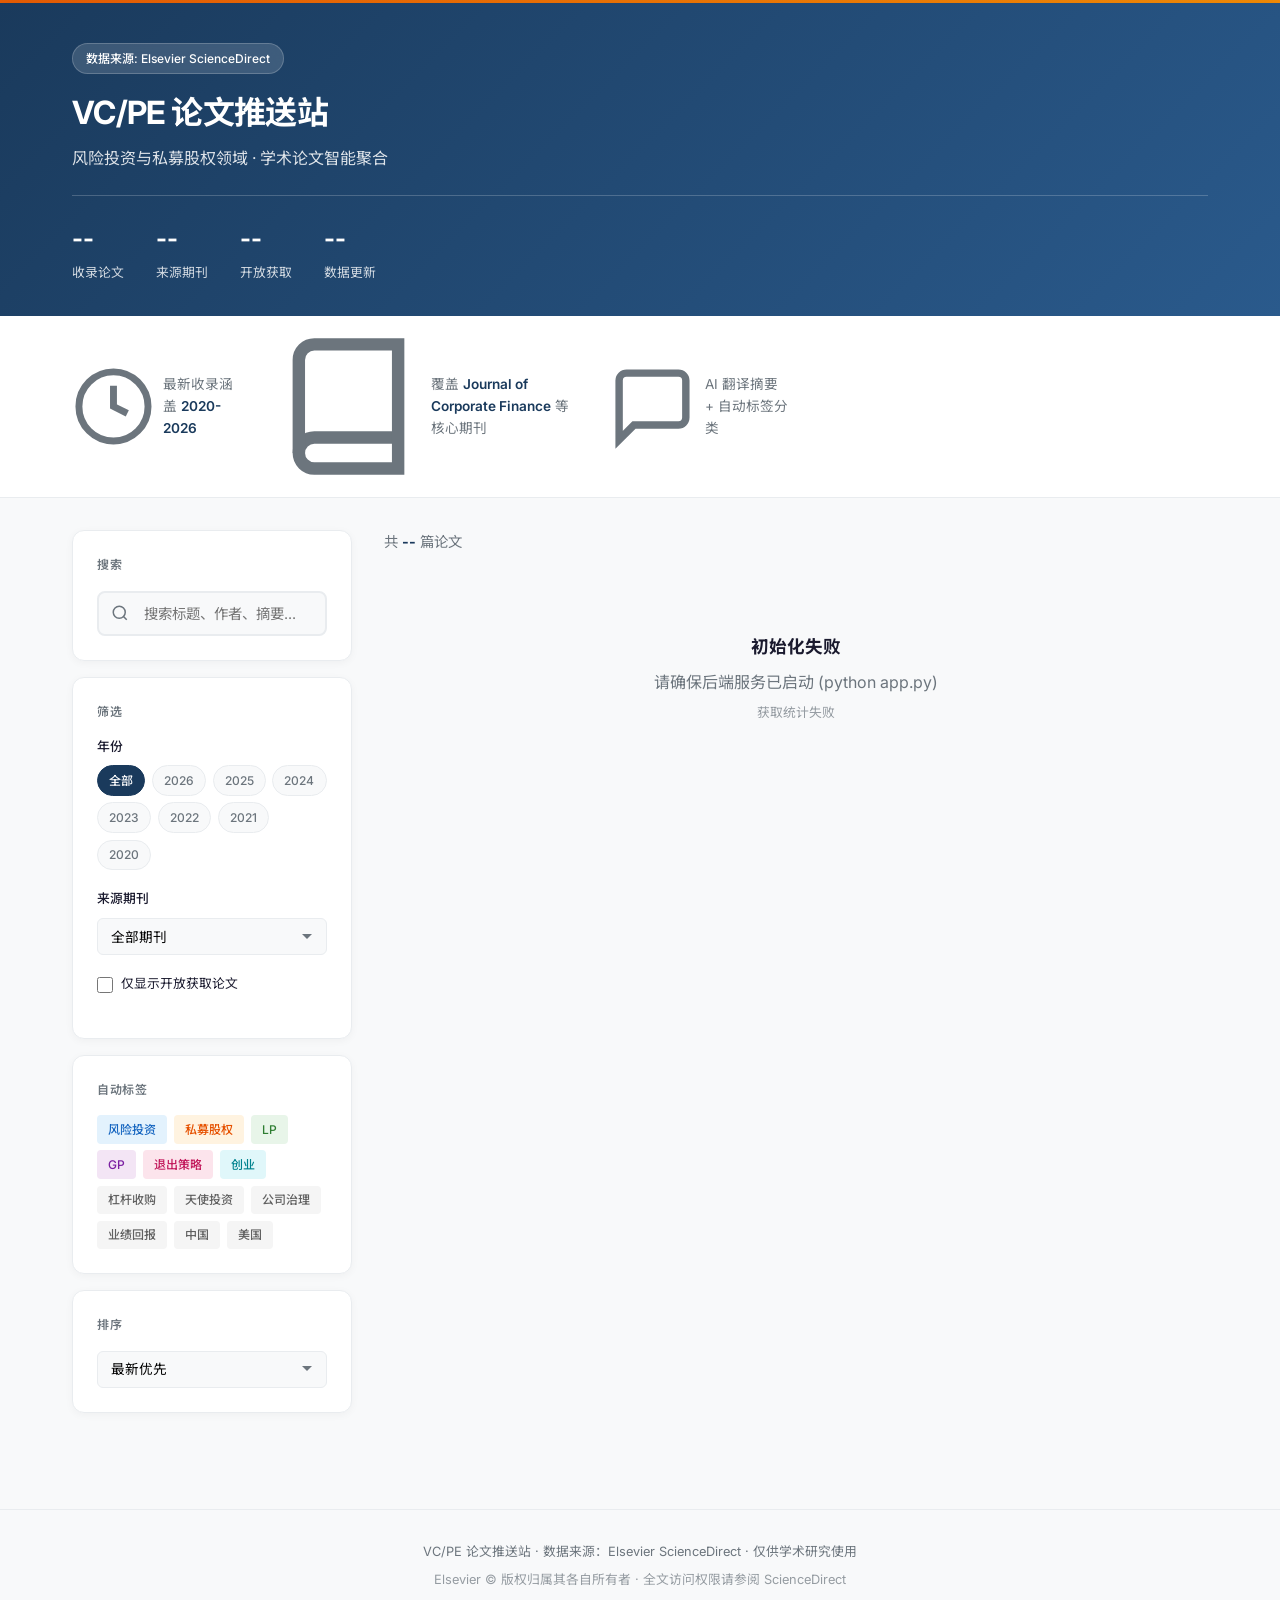
==== templates/index.html @ 10701a63 "Initial commit" ====
<!DOCTYPE html>
<html lang="zh-CN">
<head>
    <meta charset="UTF-8">
    <meta name="viewport" content="width=device-width, initial-scale=1.0">
    <title>VC/PE 论文推送站 — 风险投资与私募股权</title>
    <link rel="stylesheet" href="/static/css/style.css">
    <link href="https://fonts.googleapis.com/css2?family=Inter:wght@400;500;600;700&family=Noto+Sans+SC:wght@400;500;700&display=swap" rel="stylesheet">
    <style>
        :root {
            --primary: #1a3a5c;
            --primary-light: #2a5a8c;
            --accent: #e85d04;
            --accent-light: #f48c06;
            --bg: #f8f9fa;
            --surface: #ffffff;
            --text: #1a1a2e;
            --text-secondary: #6c757d;
            --border: #e9ecef;
            --tag-vc: #e3f2fd;
            --tag-vc-text: #1565c0;
            --tag-pe: #fff3e0;
            --tag-pe-text: #e65100;
            --tag-lp: #e8f5e9;
            --tag-lp-text: #2e7d32;
            --tag-gp: #f3e5f5;
            --tag-gp-text: #7b1fa2;
            --tag-exit: #fce4ec;
            --tag-exit-text: #c2185b;
            --tag-startup: #e0f7fa;
            --tag-startup-text: #00838f;
            --tag-other: #f5f5f5;
            --tag-other-text: #616161;
        }

        * {
            margin: 0;
            padding: 0;
            box-sizing: border-box;
        }

        body {
            font-family: 'Inter', 'Noto Sans SC', -apple-system, sans-serif;
            background: var(--bg);
            color: var(--text);
            line-height: 1.6;
        }

        /* Header */
        .header {
            background: linear-gradient(135deg, var(--primary) 0%, var(--primary-light) 100%);
            color: white;
            padding: 2.5rem 0 2rem;
            box-shadow: 0 4px 20px rgba(0, 0, 0, 0.1);
        }

        .header-inner {
            max-width: 1200px;
            margin: 0 auto;
            padding: 0 2rem;
        }

        .header-badge {
            display: inline-block;
            background: rgba(255, 255, 255, 0.15);
            backdrop-filter: blur(10px);
            padding: 0.3rem 0.8rem;
            border-radius: 20px;
            font-size: 0.75rem;
            font-weight: 500;
            margin-bottom: 0.8rem;
            border: 1px solid rgba(255, 255, 255, 0.2);
        }

        .header h1 {
            font-size: 2rem;
            font-weight: 700;
            margin-bottom: 0.5rem;
            letter-spacing: -0.02em;
        }

        .header-sub {
            font-size: 1rem;
            opacity: 0.85;
            font-weight: 400;
        }

        .header-stats {
            display: flex;
            gap: 2rem;
            margin-top: 1.5rem;
            padding-top: 1.5rem;
            border-top: 1px solid rgba(255, 255, 255, 0.2);
        }

        .header-stat {
            text-align: left;
        }

        .header-stat-value {
            font-size: 1.5rem;
            font-weight: 700;
            display: block;
        }

        .header-stat-label {
            font-size: 0.8rem;
            opacity: 0.8;
        }

        /* Stats Bar */
        .stats-bar {
            background: var(--surface);
            border-bottom: 1px solid var(--border);
            padding: 1rem 0;
        }

        .stats-bar-inner {
            max-width: 1200px;
            margin: 0 auto;
            padding: 0 2rem;
            display: flex;
            gap: 2rem;
            flex-wrap: wrap;
        }

        .stat-item {
            display: flex;
            align-items: center;
            gap: 0.5rem;
            font-size: 0.85rem;
            color: var(--text-secondary);
        }

        .stat-item strong {
            color: var(--primary);
            font-weight: 600;
        }

        /* Main Layout */
        .main-container {
            max-width: 1200px;
            margin: 0 auto;
            padding: 2rem;
            display: grid;
            grid-template-columns: 280px 1fr;
            gap: 2rem;
        }

        /* Sidebar */
        .sidebar {
            position: sticky;
            top: 2rem;
            height: fit-content;
        }

        .sidebar-card {
            background: var(--surface);
            border-radius: 12px;
            padding: 1.5rem;
            margin-bottom: 1rem;
            box-shadow: 0 2px 8px rgba(0, 0, 0, 0.04);
            border: 1px solid var(--border);
        }

        .sidebar-title {
            font-size: 0.75rem;
            font-weight: 600;
            text-transform: uppercase;
            letter-spacing: 0.05em;
            color: var(--text-secondary);
            margin-bottom: 1rem;
        }

        /* Search */
        .search-box {
            position: relative;
        }

        .search-input {
            width: 100%;
            padding: 0.75rem 1rem 0.75rem 2.8rem;
            border: 2px solid var(--border);
            border-radius: 8px;
            font-size: 0.9rem;
            font-family: inherit;
            transition: border-color 0.2s, box-shadow 0.2s;
            background: var(--bg);
        }

        .search-input:focus {
            outline: none;
            border-color: var(--primary);
            box-shadow: 0 0 0 3px rgba(26, 58, 92, 0.1);
            background: var(--surface);
        }

        .search-icon {
            position: absolute;
            left: 0.85rem;
            top: 50%;
            transform: translateY(-50%);
            width: 18px;
            height: 18px;
            color: var(--text-secondary);
        }

        /* Filter */
        .filter-group {
            margin-bottom: 1.2rem;
        }

        .filter-label {
            font-size: 0.8rem;
            font-weight: 500;
            color: var(--text);
            margin-bottom: 0.5rem;
            display: block;
        }

        .filter-select {
            width: 100%;
            padding: 0.6rem 0.8rem;
            border: 1px solid var(--border);
            border-radius: 6px;
            font-size: 0.85rem;
            font-family: inherit;
            background: var(--bg);
            cursor: pointer;
            appearance: none;
            background-image: url("data:image/svg+xml,%3Csvg xmlns='http://www.w3.org/2000/svg' width='12' height='12' viewBox='0 0 12 12'%3E%3Cpath fill='%236c757d' d='M6 8L1 3h10z'/%3E%3C/svg%3E");
            background-repeat: no-repeat;
            background-position: right 0.8rem center;
            padding-right: 2rem;
        }

        .filter-select:focus {
            outline: none;
            border-color: var(--primary);
        }

        /* Year pills */
        .year-pills {
            display: flex;
            flex-wrap: wrap;
            gap: 0.4rem;
        }

        .year-pill {
            padding: 0.3rem 0.7rem;
            border-radius: 20px;
            font-size: 0.75rem;
            font-weight: 500;
            cursor: pointer;
            background: var(--bg);
            border: 1px solid var(--border);
            color: var(--text-secondary);
            transition: all 0.2s;
        }

        .year-pill:hover {
            border-color: var(--primary);
            color: var(--primary);
        }

        .year-pill.active {
            background: var(--primary);
            border-color: var(--primary);
            color: white;
        }

        /* Tag Cloud */
        .tag-cloud {
            display: flex;
            flex-wrap: wrap;
            gap: 0.4rem;
        }

        .tag-cloud .tag {
            padding: 0.3rem 0.7rem;
            border-radius: 4px;
            font-size: 0.75rem;
            font-weight: 500;
            cursor: pointer;
            transition: all 0.2s;
        }

        .tag-cloud .tag:hover {
            opacity: 0.8;
            transform: translateY(-1px);
        }

        /* Paper List */
        .paper-list-header {
            display: flex;
            justify-content: space-between;
            align-items: center;
            margin-bottom: 1rem;
        }

        .paper-count {
            font-size: 0.9rem;
            color: var(--text-secondary);
        }

        .paper-count strong {
            color: var(--primary);
        }

        .sort-select {
            padding: 0.5rem 0.8rem;
            border: 1px solid var(--border);
            border-radius: 6px;
            font-size: 0.85rem;
            font-family: inherit;
            background: var(--surface);
            cursor: pointer;
        }

        /* Paper Card */
        .paper-card {
            background: var(--surface);
            border-radius: 12px;
            padding: 1.5rem;
            margin-bottom: 1rem;
            box-shadow: 0 2px 8px rgba(0, 0, 0, 0.04);
            border: 1px solid var(--border);
            transition: box-shadow 0.2s, transform 0.2s;
        }

        .paper-card:hover {
            box-shadow: 0 4px 16px rgba(0, 0, 0, 0.08);
            transform: translateY(-2px);
        }

        .paper-header {
            display: flex;
            justify-content: space-between;
            align-items: flex-start;
            margin-bottom: 0.8rem;
        }

        .paper-title {
            font-size: 1rem;
            font-weight: 600;
            color: var(--primary);
            line-height: 1.4;
            flex: 1;
            margin-right: 1rem;
            cursor: pointer;
        }

        .paper-title:hover {
            color: var(--accent);
        }

        .paper-oa-badge {
            display: inline-flex;
            align-items: center;
            gap: 0.25rem;
            background: #e8f5e9;
            color: #2e7d32;
            padding: 0.2rem 0.5rem;
            border-radius: 4px;
            font-size: 0.7rem;
            font-weight: 600;
            white-space: nowrap;
        }

        .paper-meta {
            display: flex;
            flex-wrap: wrap;
            gap: 0.5rem 1.5rem;
            font-size: 0.8rem;
            color: var(--text-secondary);
            margin-bottom: 1rem;
        }

        .paper-meta-item {
            display: flex;
            align-items: center;
            gap: 0.3rem;
        }

        .paper-meta-item svg {
            width: 14px;
            height: 14px;
            opacity: 0.7;
        }

        .paper-authors {
            font-size: 0.85rem;
            color: var(--text-secondary);
            margin-bottom: 0.8rem;
            line-height: 1.5;
        }

        .paper-abstract {
            font-size: 0.85rem;
            color: var(--text);
            line-height: 1.7;
            margin-bottom: 1rem;
            padding: 1rem;
            background: var(--bg);
            border-radius: 8px;
            border-left: 3px solid var(--primary);
        }

        .paper-abstract-zh {
            font-size: 0.85rem;
            color: var(--text-secondary);
            line-height: 1.7;
            margin-bottom: 1rem;
            padding: 1rem;
            background: #fff8f0;
            border-radius: 8px;
            border-left: 3px solid var(--accent);
            font-style: italic;
        }

        .paper-keywords {
            display: flex;
            flex-wrap: wrap;
            gap: 0.4rem;
            margin-bottom: 1rem;
        }

        .paper-keyword {
            padding: 0.2rem 0.5rem;
            background: var(--bg);
            color: var(--text-secondary);
            border-radius: 4px;
            font-size: 0.7rem;
        }

        /* Auto Tags */
        .paper-tags {
            display: flex;
            flex-wrap: wrap;
            gap: 0.4rem;
            margin-bottom: 1rem;
        }

        .paper-tags .tag {
            padding: 0.25rem 0.6rem;
            border-radius: 4px;
            font-size: 0.72rem;
            font-weight: 500;
        }

        .paper-actions {
            display: flex;
            gap: 0.6rem;
            padding-top: 0.8rem;
            border-top: 1px solid var(--border);
        }

        .btn {
            display: inline-flex;
            align-items: center;
            gap: 0.3rem;
            padding: 0.5rem 1rem;
            border-radius: 6px;
            font-size: 0.8rem;
            font-weight: 500;
            font-family: inherit;
            cursor: pointer;
            transition: all 0.2s;
            text-decoration: none;
            border: none;
        }

        .btn-primary {
            background: var(--primary);
            color: white;
        }

        .btn-primary:hover {
            background: var(--primary-light);
            transform: translateY(-1px);
        }

        .btn-secondary {
            background: var(--bg);
            color: var(--text);
            border: 1px solid var(--border);
        }

        .btn-secondary:hover {
            border-color: var(--primary);
            color: var(--primary);
        }

        .btn-accent {
            background: var(--accent);
            color: white;
        }

        .btn-accent:hover {
            background: var(--accent-light);
        }

        .btn svg {
            width: 14px;
            height: 14px;
        }

        /* Pagination */
        .pagination {
            display: flex;
            justify-content: center;
            align-items: center;
            gap: 0.5rem;
            margin-top: 2rem;
            padding-top: 1rem;
        }

        .page-btn {
            width: 36px;
            height: 36px;
            display: flex;
            align-items: center;
            justify-content: center;
            border-radius: 8px;
            font-size: 0.9rem;
            font-weight: 500;
            cursor: pointer;
            background: var(--surface);
            border: 1px solid var(--border);
            color: var(--text);
            transition: all 0.2s;
            text-decoration: none;
        }

        .page-btn:hover {
            border-color: var(--primary);
            color: var(--primary);
        }

        .page-btn.active {
            background: var(--primary);
            border-color: var(--primary);
            color: white;
        }

        .page-btn.disabled {
            opacity: 0.4;
            cursor: not-allowed;
        }

        /* Loading */
        .loading {
            text-align: center;
            padding: 3rem;
            color: var(--text-secondary);
        }

        .loading-spinner {
            width: 40px;
            height: 40px;
            border: 3px solid var(--border);
            border-top-color: var(--primary);
            border-radius: 50%;
            animation: spin 1s linear infinite;
            margin: 0 auto 1rem;
        }

        @keyframes spin {
            to { transform: rotate(360deg); }
        }

        /* Empty */
        .empty-state {
            text-align: center;
            padding: 4rem 2rem;
            color: var(--text-secondary);
        }

        .empty-state svg {
            width: 64px;
            height: 64px;
            margin-bottom: 1rem;
            opacity: 0.4;
        }

        .empty-state h3 {
            font-size: 1.1rem;
            color: var(--text);
            margin-bottom: 0.5rem;
        }

        /* Translate Button */
        .translate-btn {
            background: none;
            border: none;
            color: var(--accent);
            font-size: 0.8rem;
            cursor: pointer;
            display: flex;
            align-items: center;
            gap: 0.3rem;
            padding: 0.3rem 0;
            margin-bottom: 0.5rem;
        }

        .translate-btn:hover {
            text-decoration: underline;
        }

        /* Modal */
        .modal-overlay {
            display: none;
            position: fixed;
            inset: 0;
            background: rgba(0, 0, 0, 0.5);
            z-index: 1000;
            align-items: center;
            justify-content: center;
            padding: 2rem;
        }

        .modal-overlay.active {
            display: flex;
        }

        .modal {
            background: var(--surface);
            border-radius: 16px;
            max-width: 800px;
            width: 100%;
            max-height: 90vh;
            overflow-y: auto;
            box-shadow: 0 20px 60px rgba(0, 0, 0, 0.2);
        }

        .modal-header {
            padding: 1.5rem;
            border-bottom: 1px solid var(--border);
            display: flex;
            justify-content: space-between;
            align-items: center;
            position: sticky;
            top: 0;
            background: var(--surface);
            z-index: 1;
        }

        .modal-header h2 {
            font-size: 1rem;
            color: var(--primary);
        }

        .modal-close {
            width: 32px;
            height: 32px;
            display: flex;
            align-items: center;
            justify-content: center;
            border-radius: 8px;
            background: var(--bg);
            border: none;
            cursor: pointer;
            font-size: 1.2rem;
            color: var(--text-secondary);
        }

        .modal-close:hover {
            background: var(--border);
        }

        .modal-body {
            padding: 1.5rem;
        }

        /* Footer */
        .footer {
            text-align: center;
            padding: 2rem;
            color: var(--text-secondary);
            font-size: 0.8rem;
            border-top: 1px solid var(--border);
            margin-top: 3rem;
        }

        /* Responsive */
        @media (max-width: 768px) {
            .main-container {
                grid-template-columns: 1fr;
                padding: 1rem;
            }

            .sidebar {
                position: static;
            }

            .header h1 {
                font-size: 1.5rem;
            }

            .header-stats {
                gap: 1rem;
            }
        }

        /* Journal List */
        .journal-list {
            max-height: 200px;
            overflow-y: auto;
        }

        .journal-item {
            display: flex;
            justify-content: space-between;
            align-items: center;
            padding: 0.4rem 0;
            font-size: 0.8rem;
            border-bottom: 1px solid var(--border);
            cursor: pointer;
            color: var(--text);
        }

        .journal-item:last-child {
            border-bottom: none;
        }

        .journal-item:hover {
            color: var(--primary);
        }

        .journal-item .count {
            font-size: 0.7rem;
            color: var(--text-secondary);
            background: var(--bg);
            padding: 0.1rem 0.4rem;
            border-radius: 10px;
        }

        /* Highlight bar */
        .highlight-bar {
            height: 3px;
            background: linear-gradient(90deg, var(--accent) 0%, var(--accent-light) 100%);
        }
    </style>
</head>
<body>
    <div class="highlight-bar"></div>

    <header class="header">
        <div class="header-inner">
            <span class="header-badge">数据来源: Elsevier ScienceDirect</span>
            <h1>VC/PE 论文推送站</h1>
            <p class="header-sub">风险投资与私募股权领域 · 学术论文智能聚合</p>
            <div class="header-stats">
                <div class="header-stat">
                    <span class="header-stat-value" id="total-count">--</span>
                    <span class="header-stat-label">收录论文</span>
                </div>
                <div class="header-stat">
                    <span class="header-stat-value" id="journal-count">--</span>
                    <span class="header-stat-label">来源期刊</span>
                </div>
                <div class="header-stat">
                    <span class="header-stat-value" id="oa-count">--</span>
                    <span class="header-stat-label">开放获取</span>
                </div>
                <div class="header-stat">
                    <span class="header-stat-value" id="update-time">--</span>
                    <span class="header-stat-label">数据更新</span>
                </div>
            </div>
        </div>
    </header>

    <div class="stats-bar">
        <div class="stats-bar-inner">
            <div class="stat-item">
                <svg viewBox="0 0 24 24" fill="none" stroke="currentColor" stroke-width="2"><circle cx="12" cy="12" r="10"/><path d="M12 6v6l4 2"/></svg>
                <span>最新收录涵盖 <strong>2020-2026</strong></span>
            </div>
            <div class="stat-item">
                <svg viewBox="0 0 24 24" fill="none" stroke="currentColor" stroke-width="2"><path d="M4 19.5A2.5 2.5 0 016.5 17H20"/><path d="M6.5 2H20v20H6.5A2.5 2.5 0 014 19.5v-15A2.5 2.5 0 016.5 2z"/></svg>
                <span>覆盖 <strong>Journal of Corporate Finance</strong> 等核心期刊</span>
            </div>
            <div class="stat-item">
                <svg viewBox="0 0 24 24" fill="none" stroke="currentColor" stroke-width="2"><path d="M21 15a2 2 0 01-2 2H7l-4 4V5a2 2 0 012-2h14a2 2 0 012 2z"/></svg>
                <span>AI 翻译摘要 + 自动标签分类</span>
            </div>
        </div>
    </div>

    <div class="main-container">
        <aside class="sidebar">
            <div class="sidebar-card">
                <div class="sidebar-title">搜索</div>
                <div class="search-box">
                    <svg class="search-icon" viewBox="0 0 24 24" fill="none" stroke="currentColor" stroke-width="2">
                        <circle cx="11" cy="11" r="8"/><path d="M21 21l-4.35-4.35"/>
                    </svg>
                    <input type="text" class="search-input" id="search-input" placeholder="搜索标题、作者、摘要...">
                </div>
            </div>

            <div class="sidebar-card">
                <div class="sidebar-title">筛选</div>

                <div class="filter-group">
                    <label class="filter-label">年份</label>
                    <div class="year-pills" id="year-filters">
                        <span class="year-pill active" data-year="">全部</span>
                        <span class="year-pill" data-year="2026">2026</span>
                        <span class="year-pill" data-year="2025">2025</span>
                        <span class="year-pill" data-year="2024">2024</span>
                        <span class="year-pill" data-year="2023">2023</span>
                        <span class="year-pill" data-year="2022">2022</span>
                        <span class="year-pill" data-year="2021">2021</span>
                        <span class="year-pill" data-year="2020">2020</span>
                    </div>
                </div>

                <div class="filter-group">
                    <label class="filter-label">来源期刊</label>
                    <select class="filter-select" id="journal-filter">
                        <option value="">全部期刊</option>
                    </select>
                </div>

                <div class="filter-group">
                    <label style="display: flex; align-items: center; gap: 0.5rem; font-size: 0.8rem; cursor: pointer;">
                        <input type="checkbox" id="oa-filter" style="width: 16px; height: 16px; accent-color: var(--primary);">
                        仅显示开放获取论文
                    </label>
                </div>
            </div>

            <div class="sidebar-card">
                <div class="sidebar-title">自动标签</div>
                <div class="tag-cloud" id="tag-cloud">
                    <span class="tag" style="background: var(--tag-vc); color: var(--tag-vc-text);">风险投资</span>
                    <span class="tag" style="background: var(--tag-pe); color: var(--tag-pe-text);">私募股权</span>
                    <span class="tag" style="background: var(--tag-lp); color: var(--tag-lp-text);">LP</span>
                    <span class="tag" style="background: var(--tag-gp); color: var(--tag-gp-text);">GP</span>
                    <span class="tag" style="background: var(--tag-exit); color: var(--tag-exit-text);">退出策略</span>
                    <span class="tag" style="background: var(--tag-startup); color: var(--tag-startup-text);">创业</span>
                    <span class="tag" style="background: var(--tag-other); color: var(--tag-other-text);">杠杆收购</span>
                    <span class="tag" style="background: var(--tag-other); color: var(--tag-other-text);">天使投资</span>
                    <span class="tag" style="background: var(--tag-other); color: var(--tag-other-text);">公司治理</span>
                    <span class="tag" style="background: var(--tag-other); color: var(--tag-other-text);">业绩回报</span>
                    <span class="tag" style="background: var(--tag-other); color: var(--tag-other-text);">中国</span>
                    <span class="tag" style="background: var(--tag-other); color: var(--tag-other-text);">美国</span>
                </div>
            </div>

            <div class="sidebar-card">
                <div class="sidebar-title">排序</div>
                <select class="filter-select" id="sort-select">
                    <option value="newest">最新优先</option>
                    <option value="oldest">最早优先</option>
                </select>
            </div>
        </aside>

        <main class="paper-list">
            <div class="paper-list-header">
                <div class="paper-count">共 <strong id="paper-total">--</strong> 篇论文</div>
            </div>

            <div id="paper-list-container">
                <div class="loading">
                    <div class="loading-spinner"></div>
                    <p>正在加载论文...</p>
                </div>
            </div>

            <div class="pagination" id="pagination"></div>
        </main>
    </div>

    <footer class="footer">
        <p>VC/PE 论文推送站 · 数据来源：Elsevier ScienceDirect · 仅供学术研究使用</p>
        <p style="margin-top: 0.5rem; opacity: 0.7;">Elsevier © 版权归属其各自所有者 · 全文访问权限请参阅 ScienceDirect</p>
    </footer>

    <script src="/static/js/app.js"></script>
</body>
</html>
---- static/css/style.css ----
/* VC/PE 论文推送站 — 样式文件 */
/* 注意: 主要样式已内联在 templates/index.html 中，此文件保留给未来扩展 */
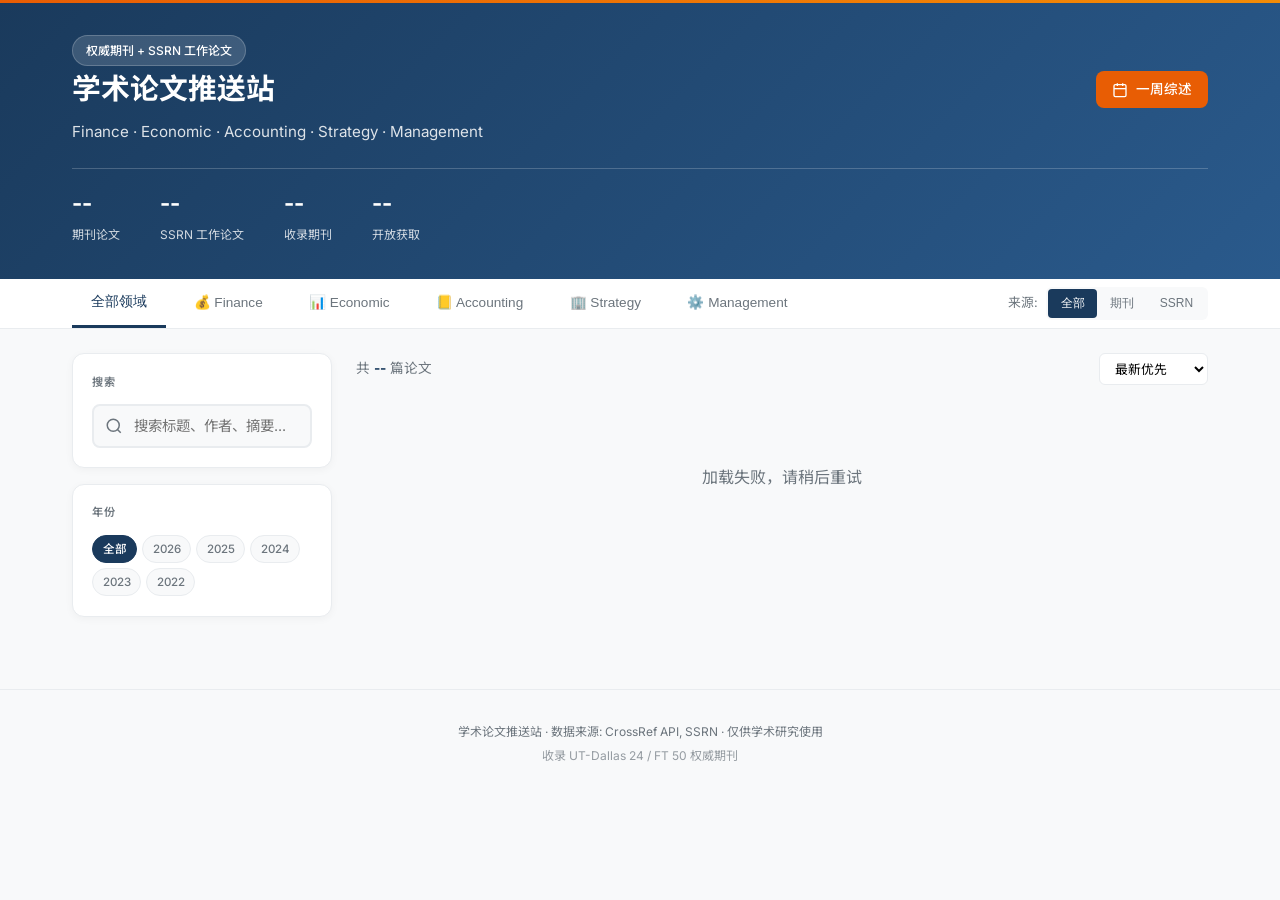
==== commit 31d7f8ed: "升级导师建议功能：权威期刊 + SSRN + 一周综述 1. 更新期刊列表为导师指定的 24 种权威期刊    - Finance: JoF, JFE, RFS 等 7 种    - Economic" ====
--- a/templates/index.html
+++ b/templates/index.html
@@ -3,7 +3,7 @@
 <head>
     <meta charset="UTF-8">
     <meta name="viewport" content="width=device-width, initial-scale=1.0">
-    <title>VC/PE 论文推送站 — 风险投资与私募股权</title>
+    <title>学术论文推送站 — 商科权威期刊 + SSRN 工作论文</title>
     <link rel="stylesheet" href="/static/css/style.css">
     <link href="https://fonts.googleapis.com/css2?family=Inter:wght@400;500;600;700&family=Noto+Sans+SC:wght@400;500;700&display=swap" rel="stylesheet">
     <style>
@@ -17,20 +17,18 @@
             --text: #1a1a2e;
             --text-secondary: #6c757d;
             --border: #e9ecef;
-            --tag-vc: #e3f2fd;
-            --tag-vc-text: #1565c0;
-            --tag-pe: #fff3e0;
-            --tag-pe-text: #e65100;
-            --tag-lp: #e8f5e9;
-            --tag-lp-text: #2e7d32;
-            --tag-gp: #f3e5f5;
-            --tag-gp-text: #7b1fa2;
-            --tag-exit: #fce4ec;
-            --tag-exit-text: #c2185b;
-            --tag-startup: #e0f7fa;
-            --tag-startup-text: #00838f;
-            --tag-other: #f5f5f5;
-            --tag-other-text: #616161;
+            
+            /* Category colors */
+            --cat-finance: #1e88e5;
+            --cat-finance-bg: #e3f2fd;
+            --cat-economic: #43a047;
+            --cat-economic-bg: #e8f5e9;
+            --cat-accounting: #fb8c00;
+            --cat-accounting-bg: #fff3e0;
+            --cat-strategy: #8e24aa;
+            --cat-strategy-bg: #f3e5f5;
+            --cat-management: #00acc1;
+            --cat-management-bg: #e0f7fa;
         }
 
         * {
@@ -50,8 +48,7 @@
         .header {
             background: linear-gradient(135deg, var(--primary) 0%, var(--primary-light) 100%);
             color: white;
-            padding: 2.5rem 0 2rem;
-            box-shadow: 0 4px 20px rgba(0, 0, 0, 0.1);
+            padding: 2rem 0;
         }
 
         .header-inner {
@@ -60,36 +57,58 @@
             padding: 0 2rem;
         }
 
+        .header-top {
+            display: flex;
+            justify-content: space-between;
+            align-items: center;
+            margin-bottom: 1.5rem;
+        }
+
         .header-badge {
             display: inline-block;
             background: rgba(255, 255, 255, 0.15);
-            backdrop-filter: blur(10px);
             padding: 0.3rem 0.8rem;
             border-radius: 20px;
             font-size: 0.75rem;
             font-weight: 500;
-            margin-bottom: 0.8rem;
             border: 1px solid rgba(255, 255, 255, 0.2);
         }
 
+        .weekly-btn {
+            display: inline-flex;
+            align-items: center;
+            gap: 0.5rem;
+            background: var(--accent);
+            color: white;
+            padding: 0.5rem 1rem;
+            border-radius: 8px;
+            font-size: 0.85rem;
+            font-weight: 500;
+            text-decoration: none;
+            transition: all 0.2s;
+        }
+
+        .weekly-btn:hover {
+            background: var(--accent-light);
+            transform: translateY(-1px);
+        }
+
         .header h1 {
-            font-size: 2rem;
+            font-size: 1.8rem;
             font-weight: 700;
             margin-bottom: 0.5rem;
-            letter-spacing: -0.02em;
         }
 
         .header-sub {
-            font-size: 1rem;
+            font-size: 0.95rem;
             opacity: 0.85;
-            font-weight: 400;
         }
 
         .header-stats {
             display: flex;
-            gap: 2rem;
+            gap: 2.5rem;
             margin-top: 1.5rem;
-            padding-top: 1.5rem;
+            padding-top: 1rem;
             border-top: 1px solid rgba(255, 255, 255, 0.2);
         }
 
@@ -98,78 +117,136 @@
         }
 
         .header-stat-value {
-            font-size: 1.5rem;
+            font-size: 1.4rem;
             font-weight: 700;
             display: block;
         }
 
         .header-stat-label {
-            font-size: 0.8rem;
+            font-size: 0.75rem;
             opacity: 0.8;
         }
 
-        /* Stats Bar */
-        .stats-bar {
+        /* Category Navigation */
+        .category-nav {
             background: var(--surface);
             border-bottom: 1px solid var(--border);
-            padding: 1rem 0;
-        }
-
-        .stats-bar-inner {
+            position: sticky;
+            top: 0;
+            z-index: 100;
+        }
+
+        .category-nav-inner {
             max-width: 1200px;
             margin: 0 auto;
             padding: 0 2rem;
             display: flex;
-            gap: 2rem;
-            flex-wrap: wrap;
-        }
-
-        .stat-item {
+            gap: 0.5rem;
+            overflow-x: auto;
+        }
+
+        .category-btn {
+            padding: 0.8rem 1.2rem;
+            font-size: 0.85rem;
+            font-weight: 500;
+            color: var(--text-secondary);
+            background: none;
+            border: none;
+            border-bottom: 3px solid transparent;
+            cursor: pointer;
+            white-space: nowrap;
+            transition: all 0.2s;
             display: flex;
             align-items: center;
             gap: 0.5rem;
-            font-size: 0.85rem;
-            color: var(--text-secondary);
-        }
-
-        .stat-item strong {
+        }
+
+        .category-btn:hover {
             color: var(--primary);
-            font-weight: 600;
+        }
+
+        .category-btn.active {
+            color: var(--primary);
+            border-bottom-color: var(--primary);
+        }
+
+        .category-btn[data-cat="Finance"].active { border-bottom-color: var(--cat-finance); }
+        .category-btn[data-cat="Economic"].active { border-bottom-color: var(--cat-economic); }
+        .category-btn[data-cat="Accounting"].active { border-bottom-color: var(--cat-accounting); }
+        .category-btn[data-cat="Strategy & Organization"].active { border-bottom-color: var(--cat-strategy); }
+        .category-btn[data-cat="Management"].active { border-bottom-color: var(--cat-management); }
+
+        /* Source Toggle */
+        .source-toggle {
+            display: flex;
+            align-items: center;
+            margin-left: auto;
+            padding: 0.5rem 0;
+        }
+
+        .source-toggle span {
+            font-size: 0.8rem;
+            color: var(--text-secondary);
+            margin-right: 0.5rem;
+        }
+
+        .toggle-group {
+            display: flex;
+            background: var(--bg);
+            border-radius: 6px;
+            padding: 2px;
+        }
+
+        .toggle-btn {
+            padding: 0.4rem 0.8rem;
+            font-size: 0.75rem;
+            font-weight: 500;
+            background: none;
+            border: none;
+            border-radius: 4px;
+            cursor: pointer;
+            color: var(--text-secondary);
+            transition: all 0.2s;
+        }
+
+        .toggle-btn.active {
+            background: var(--primary);
+            color: white;
         }
 
         /* Main Layout */
         .main-container {
             max-width: 1200px;
             margin: 0 auto;
-            padding: 2rem;
+            padding: 1.5rem 2rem;
             display: grid;
-            grid-template-columns: 280px 1fr;
-            gap: 2rem;
+            grid-template-columns: 260px 1fr;
+            gap: 1.5rem;
         }
 
         /* Sidebar */
         .sidebar {
             position: sticky;
-            top: 2rem;
+            top: 60px;
             height: fit-content;
         }
 
         .sidebar-card {
             background: var(--surface);
             border-radius: 12px;
-            padding: 1.5rem;
+            padding: 1.2rem;
             margin-bottom: 1rem;
             box-shadow: 0 2px 8px rgba(0, 0, 0, 0.04);
             border: 1px solid var(--border);
         }
 
         .sidebar-title {
-            font-size: 0.75rem;
+            font-size: 0.7rem;
             font-weight: 600;
             text-transform: uppercase;
             letter-spacing: 0.05em;
             color: var(--text-secondary);
-            margin-bottom: 1rem;
+            margin-bottom: 0.8rem;
         }
 
         /* Search */
@@ -179,7 +256,7 @@
 
         .search-input {
             width: 100%;
-            padding: 0.75rem 1rem 0.75rem 2.8rem;
+            padding: 0.7rem 1rem 0.7rem 2.5rem;
             border: 2px solid var(--border);
             border-radius: 8px;
             font-size: 0.9rem;
@@ -197,7 +274,7 @@
 
         .search-icon {
             position: absolute;
-            left: 0.85rem;
+            left: 0.8rem;
             top: 50%;
             transform: translateY(-50%);
             width: 18px;
@@ -205,51 +282,17 @@
             color: var(--text-secondary);
         }
 
-        /* Filter */
-        .filter-group {
-            margin-bottom: 1.2rem;
-        }
-
-        .filter-label {
-            font-size: 0.8rem;
-            font-weight: 500;
-            color: var(--text);
-            margin-bottom: 0.5rem;
-            display: block;
-        }
-
-        .filter-select {
-            width: 100%;
-            padding: 0.6rem 0.8rem;
-            border: 1px solid var(--border);
-            border-radius: 6px;
-            font-size: 0.85rem;
-            font-family: inherit;
-            background: var(--bg);
-            cursor: pointer;
-            appearance: none;
-            background-image: url("data:image/svg+xml,%3Csvg xmlns='http://www.w3.org/2000/svg' width='12' height='12' viewBox='0 0 12 12'%3E%3Cpath fill='%236c757d' d='M6 8L1 3h10z'/%3E%3C/svg%3E");
-            background-repeat: no-repeat;
-            background-position: right 0.8rem center;
-            padding-right: 2rem;
-        }
-
-        .filter-select:focus {
-            outline: none;
-            border-color: var(--primary);
-        }
-
         /* Year pills */
         .year-pills {
             display: flex;
             flex-wrap: wrap;
-            gap: 0.4rem;
+            gap: 0.3rem;
         }
 
         .year-pill {
-            padding: 0.3rem 0.7rem;
-            border-radius: 20px;
-            font-size: 0.75rem;
+            padding: 0.25rem 0.6rem;
+            border-radius: 15px;
+            font-size: 0.72rem;
             font-weight: 500;
             cursor: pointer;
             background: var(--bg);
@@ -269,27 +312,6 @@
             color: white;
         }
 
-        /* Tag Cloud */
-        .tag-cloud {
-            display: flex;
-            flex-wrap: wrap;
-            gap: 0.4rem;
-        }
-
-        .tag-cloud .tag {
-            padding: 0.3rem 0.7rem;
-            border-radius: 4px;
-            font-size: 0.75rem;
-            font-weight: 500;
-            cursor: pointer;
-            transition: all 0.2s;
-        }
-
-        .tag-cloud .tag:hover {
-            opacity: 0.8;
-            transform: translateY(-1px);
-        }
-
         /* Paper List */
         .paper-list-header {
             display: flex;
@@ -299,7 +321,7 @@
         }
 
         .paper-count {
-            font-size: 0.9rem;
+            font-size: 0.85rem;
             color: var(--text-secondary);
         }
 
@@ -308,10 +330,10 @@
         }
 
         .sort-select {
-            padding: 0.5rem 0.8rem;
+            padding: 0.4rem 0.7rem;
             border: 1px solid var(--border);
             border-radius: 6px;
-            font-size: 0.85rem;
+            font-size: 0.8rem;
             font-family: inherit;
             background: var(--surface);
             cursor: pointer;
@@ -321,7 +343,7 @@
         .paper-card {
             background: var(--surface);
             border-radius: 12px;
-            padding: 1.5rem;
+            padding: 1.3rem;
             margin-bottom: 1rem;
             box-shadow: 0 2px 8px rgba(0, 0, 0, 0.04);
             border: 1px solid var(--border);
@@ -333,11 +355,56 @@
             transform: translateY(-2px);
         }
 
-        .paper-header {
-            display: flex;
-            justify-content: space-between;
-            align-items: flex-start;
-            margin-bottom: 0.8rem;
+        .paper-category-badge {
+            display: inline-block;
+            padding: 0.2rem 0.6rem;
+            border-radius: 4px;
+            font-size: 0.68rem;
+            font-weight: 600;
+            text-transform: uppercase;
+            letter-spacing: 0.03em;
+            margin-bottom: 0.5rem;
+        }
+
+        .paper-category-badge.Finance {
+            background: var(--cat-finance-bg);
+            color: var(--cat-finance);
+        }
+        .paper-category-badge.Economic {
+            background: var(--cat-economic-bg);
+            color: var(--cat-economic);
+        }
+        .paper-category-badge.Accounting {
+            background: var(--cat-accounting-bg);
+            color: var(--cat-accounting);
+        }
+        .paper-category-badge.Strategy\ \&\ Organization {
+            background: var(--cat-strategy-bg);
+            color: var(--cat-strategy);
+        }
+        .paper-category-badge.Management {
+            background: var(--cat-management-bg);
+            color: var(--cat-management);
+        }
+        .paper-category-badge.Other {
+            background: var(--bg);
+            color: var(--text-secondary);
+        }
+
+        .paper-source-badge {
+            display: inline-block;
+            padding: 0.15rem 0.5rem;
+            border-radius: 3px;
+            font-size: 0.65rem;
+            font-weight: 600;
+            margin-left: 0.5rem;
+            background: #e0e0e0;
+            color: #616161;
+        }
+
+        .paper-source-badge.SSRN {
+            background: #fff8e1;
+            color: #f57c00;
         }
 
         .paper-title {
@@ -345,8 +412,7 @@
             font-weight: 600;
             color: var(--primary);
             line-height: 1.4;
-            flex: 1;
-            margin-right: 1rem;
+            margin-bottom: 0.6rem;
             cursor: pointer;
         }
 
@@ -354,98 +420,46 @@
             color: var(--accent);
         }
 
-        .paper-oa-badge {
-            display: inline-flex;
-            align-items: center;
-            gap: 0.25rem;
-            background: #e8f5e9;
-            color: #2e7d32;
-            padding: 0.2rem 0.5rem;
-            border-radius: 4px;
-            font-size: 0.7rem;
-            font-weight: 600;
-            white-space: nowrap;
-        }
-
         .paper-meta {
             display: flex;
             flex-wrap: wrap;
-            gap: 0.5rem 1.5rem;
-            font-size: 0.8rem;
-            color: var(--text-secondary);
-            margin-bottom: 1rem;
-        }
-
-        .paper-meta-item {
-            display: flex;
-            align-items: center;
-            gap: 0.3rem;
-        }
-
-        .paper-meta-item svg {
-            width: 14px;
-            height: 14px;
-            opacity: 0.7;
+            gap: 0.5rem 1.2rem;
+            font-size: 0.78rem;
+            color: var(--text-secondary);
+            margin-bottom: 0.8rem;
         }
 
         .paper-authors {
-            font-size: 0.85rem;
+            font-size: 0.82rem;
             color: var(--text-secondary);
             margin-bottom: 0.8rem;
             line-height: 1.5;
         }
 
         .paper-abstract {
-            font-size: 0.85rem;
+            font-size: 0.82rem;
             color: var(--text);
             line-height: 1.7;
             margin-bottom: 1rem;
-            padding: 1rem;
+            padding: 0.8rem;
             background: var(--bg);
             border-radius: 8px;
             border-left: 3px solid var(--primary);
         }
 
-        .paper-abstract-zh {
-            font-size: 0.85rem;
-            color: var(--text-secondary);
-            line-height: 1.7;
-            margin-bottom: 1rem;
-            padding: 1rem;
-            background: #fff8f0;
-            border-radius: 8px;
-            border-left: 3px solid var(--accent);
-            font-style: italic;
-        }
-
-        .paper-keywords {
+        .paper-tags {
             display: flex;
             flex-wrap: wrap;
             gap: 0.4rem;
             margin-bottom: 1rem;
         }
 
-        .paper-keyword {
+        .paper-tag {
             padding: 0.2rem 0.5rem;
             background: var(--bg);
             color: var(--text-secondary);
             border-radius: 4px;
             font-size: 0.7rem;
-        }
-
-        /* Auto Tags */
-        .paper-tags {
-            display: flex;
-            flex-wrap: wrap;
-            gap: 0.4rem;
-            margin-bottom: 1rem;
-        }
-
-        .paper-tags .tag {
-            padding: 0.25rem 0.6rem;
-            border-radius: 4px;
-            font-size: 0.72rem;
-            font-weight: 500;
         }
 
         .paper-actions {
@@ -459,9 +473,9 @@
             display: inline-flex;
             align-items: center;
             gap: 0.3rem;
-            padding: 0.5rem 1rem;
+            padding: 0.4rem 0.9rem;
             border-radius: 6px;
-            font-size: 0.8rem;
+            font-size: 0.78rem;
             font-weight: 500;
             font-family: inherit;
             cursor: pointer;
@@ -477,7 +491,6 @@
 
         .btn-primary:hover {
             background: var(--primary-light);
-            transform: translateY(-1px);
         }
 
         .btn-secondary {
@@ -491,38 +504,23 @@
             color: var(--primary);
         }
 
-        .btn-accent {
-            background: var(--accent);
-            color: white;
-        }
-
-        .btn-accent:hover {
-            background: var(--accent-light);
-        }
-
-        .btn svg {
-            width: 14px;
-            height: 14px;
-        }
-
         /* Pagination */
         .pagination {
             display: flex;
             justify-content: center;
             align-items: center;
-            gap: 0.5rem;
+            gap: 0.4rem;
             margin-top: 2rem;
-            padding-top: 1rem;
         }
 
         .page-btn {
-            width: 36px;
-            height: 36px;
+            width: 34px;
+            height: 34px;
             display: flex;
             align-items: center;
             justify-content: center;
             border-radius: 8px;
-            font-size: 0.9rem;
+            font-size: 0.85rem;
             font-weight: 500;
             cursor: pointer;
             background: var(--surface);
@@ -541,11 +539,6 @@
             background: var(--primary);
             border-color: var(--primary);
             color: white;
-        }
-
-        .page-btn.disabled {
-            opacity: 0.4;
-            cursor: not-allowed;
         }
 
         /* Loading */
@@ -576,114 +569,18 @@
             color: var(--text-secondary);
         }
 
-        .empty-state svg {
-            width: 64px;
-            height: 64px;
-            margin-bottom: 1rem;
-            opacity: 0.4;
-        }
-
-        .empty-state h3 {
-            font-size: 1.1rem;
-            color: var(--text);
-            margin-bottom: 0.5rem;
-        }
-
-        /* Translate Button */
-        .translate-btn {
-            background: none;
-            border: none;
-            color: var(--accent);
-            font-size: 0.8rem;
-            cursor: pointer;
-            display: flex;
-            align-items: center;
-            gap: 0.3rem;
-            padding: 0.3rem 0;
-            margin-bottom: 0.5rem;
-        }
-
-        .translate-btn:hover {
-            text-decoration: underline;
-        }
-
-        /* Modal */
-        .modal-overlay {
-            display: none;
-            position: fixed;
-            inset: 0;
-            background: rgba(0, 0, 0, 0.5);
-            z-index: 1000;
-            align-items: center;
-            justify-content: center;
-            padding: 2rem;
-        }
-
-        .modal-overlay.active {
-            display: flex;
-        }
-
-        .modal {
-            background: var(--surface);
-            border-radius: 16px;
-            max-width: 800px;
-            width: 100%;
-            max-height: 90vh;
-            overflow-y: auto;
-            box-shadow: 0 20px 60px rgba(0, 0, 0, 0.2);
-        }
-
-        .modal-header {
-            padding: 1.5rem;
-            border-bottom: 1px solid var(--border);
-            display: flex;
-            justify-content: space-between;
-            align-items: center;
-            position: sticky;
-            top: 0;
-            background: var(--surface);
-            z-index: 1;
-        }
-
-        .modal-header h2 {
-            font-size: 1rem;
-            color: var(--primary);
-        }
-
-        .modal-close {
-            width: 32px;
-            height: 32px;
-            display: flex;
-            align-items: center;
-            justify-content: center;
-            border-radius: 8px;
-            background: var(--bg);
-            border: none;
-            cursor: pointer;
-            font-size: 1.2rem;
-            color: var(--text-secondary);
-        }
-
-        .modal-close:hover {
-            background: var(--border);
-        }
-
-        .modal-body {
-            padding: 1.5rem;
-        }
-
         /* Footer */
         .footer {
             text-align: center;
             padding: 2rem;
             color: var(--text-secondary);
-            font-size: 0.8rem;
+            font-size: 0.75rem;
             border-top: 1px solid var(--border);
-            margin-top: 3rem;
+            margin-top: 2rem;
         }
 
         /* Responsive */
-        @media (max-width: 768px) {
+        @media (max-width: 900px) {
             .main-container {
                 grid-template-columns: 1fr;
                 padding: 1rem;
@@ -694,45 +591,17 @@
             }
 
             .header h1 {
-                font-size: 1.5rem;
+                font-size: 1.4rem;
             }
 
             .header-stats {
-                gap: 1rem;
+                gap: 1.5rem;
             }
-        }
-
-        /* Journal List */
-        .journal-list {
-            max-height: 200px;
-            overflow-y: auto;
-        }
-
-        .journal-item {
-            display: flex;
-            justify-content: space-between;
-            align-items: center;
-            padding: 0.4rem 0;
-            font-size: 0.8rem;
-            border-bottom: 1px solid var(--border);
-            cursor: pointer;
-            color: var(--text);
-        }
-
-        .journal-item:last-child {
-            border-bottom: none;
-        }
-
-        .journal-item:hover {
-            color: var(--primary);
-        }
-
-        .journal-item .count {
-            font-size: 0.7rem;
-            color: var(--text-secondary);
-            background: var(--bg);
-            padding: 0.1rem 0.4rem;
-            border-radius: 10px;
+
+            .source-toggle {
+                margin-left: 0;
+                margin-top: 0.5rem;
+            }
         }
 
         /* Highlight bar */
@@ -747,46 +616,63 @@
 
     <header class="header">
         <div class="header-inner">
-            <span class="header-badge">数据来源: Elsevier ScienceDirect</span>
-            <h1>VC/PE 论文推送站</h1>
-            <p class="header-sub">风险投资与私募股权领域 · 学术论文智能聚合</p>
+            <div class="header-top">
+                <div>
+                    <span class="header-badge">权威期刊 + SSRN 工作论文</span>
+                    <h1>学术论文推送站</h1>
+                    <p class="header-sub">Finance · Economic · Accounting · Strategy · Management</p>
+                </div>
+                <a href="/weekly-report" class="weekly-btn" target="_blank">
+                    <svg width="16" height="16" viewBox="0 0 24 24" fill="none" stroke="currentColor" stroke-width="2">
+                        <rect x="3" y="4" width="18" height="18" rx="2" ry="2"/>
+                        <line x1="16" y1="2" x2="16" y2="6"/>
+                        <line x1="8" y1="2" x2="8" y2="6"/>
+                        <line x1="3" y1="10" x2="21" y2="10"/>
+                    </svg>
+                    一周综述
+                </a>
+            </div>
             <div class="header-stats">
                 <div class="header-stat">
                     <span class="header-stat-value" id="total-count">--</span>
-                    <span class="header-stat-label">收录论文</span>
+                    <span class="header-stat-label">期刊论文</span>
+                </div>
+                <div class="header-stat">
+                    <span class="header-stat-value" id="ssrn-count">--</span>
+                    <span class="header-stat-label">SSRN 工作论文</span>
                 </div>
                 <div class="header-stat">
                     <span class="header-stat-value" id="journal-count">--</span>
-                    <span class="header-stat-label">来源期刊</span>
+                    <span class="header-stat-label">收录期刊</span>
                 </div>
                 <div class="header-stat">
                     <span class="header-stat-value" id="oa-count">--</span>
                     <span class="header-stat-label">开放获取</span>
                 </div>
-                <div class="header-stat">
-                    <span class="header-stat-value" id="update-time">--</span>
-                    <span class="header-stat-label">数据更新</span>
+            </div>
+        </div>
+    </header>
+
+    <!-- Category Navigation -->
+    <nav class="category-nav">
+        <div class="category-nav-inner">
+            <button class="category-btn active" data-cat="">全部领域</button>
+            <button class="category-btn" data-cat="Finance">💰 Finance</button>
+            <button class="category-btn" data-cat="Economic">📊 Economic</button>
+            <button class="category-btn" data-cat="Accounting">📒 Accounting</button>
+            <button class="category-btn" data-cat="Strategy & Organization">🏢 Strategy</button>
+            <button class="category-btn" data-cat="Management">⚙️ Management</button>
+            
+            <div class="source-toggle">
+                <span>来源:</span>
+                <div class="toggle-group">
+                    <button class="toggle-btn active" data-source="">全部</button>
+                    <button class="toggle-btn" data-source="journal">期刊</button>
+                    <button class="toggle-btn" data-source="ssrn">SSRN</button>
                 </div>
             </div>
         </div>
-    </header>
-
-    <div class="stats-bar">
-        <div class="stats-bar-inner">
-            <div class="stat-item">
-                <svg viewBox="0 0 24 24" fill="none" stroke="currentColor" stroke-width="2"><circle cx="12" cy="12" r="10"/><path d="M12 6v6l4 2"/></svg>
-                <span>最新收录涵盖 <strong>2020-2026</strong></span>
-            </div>
-            <div class="stat-item">
-                <svg viewBox="0 0 24 24" fill="none" stroke="currentColor" stroke-width="2"><path d="M4 19.5A2.5 2.5 0 016.5 17H20"/><path d="M6.5 2H20v20H6.5A2.5 2.5 0 014 19.5v-15A2.5 2.5 0 016.5 2z"/></svg>
-                <span>覆盖 <strong>Journal of Corporate Finance</strong> 等核心期刊</span>
-            </div>
-            <div class="stat-item">
-                <svg viewBox="0 0 24 24" fill="none" stroke="currentColor" stroke-width="2"><path d="M21 15a2 2 0 01-2 2H7l-4 4V5a2 2 0 012-2h14a2 2 0 012 2z"/></svg>
-                <span>AI 翻译摘要 + 自动标签分类</span>
-            </div>
-        </div>
-    </div>
+    </nav>
 
     <div class="main-container">
         <aside class="sidebar">
@@ -801,67 +687,26 @@
             </div>
 
             <div class="sidebar-card">
-                <div class="sidebar-title">筛选</div>
-
-                <div class="filter-group">
-                    <label class="filter-label">年份</label>
-                    <div class="year-pills" id="year-filters">
-                        <span class="year-pill active" data-year="">全部</span>
-                        <span class="year-pill" data-year="2026">2026</span>
-                        <span class="year-pill" data-year="2025">2025</span>
-                        <span class="year-pill" data-year="2024">2024</span>
-                        <span class="year-pill" data-year="2023">2023</span>
-                        <span class="year-pill" data-year="2022">2022</span>
-                        <span class="year-pill" data-year="2021">2021</span>
-                        <span class="year-pill" data-year="2020">2020</span>
-                    </div>
+                <div class="sidebar-title">年份</div>
+                <div class="year-pills" id="year-filters">
+                    <span class="year-pill active" data-year="">全部</span>
+                    <span class="year-pill" data-year="2026">2026</span>
+                    <span class="year-pill" data-year="2025">2025</span>
+                    <span class="year-pill" data-year="2024">2024</span>
+                    <span class="year-pill" data-year="2023">2023</span>
+                    <span class="year-pill" data-year="2022">2022</span>
                 </div>
-
-                <div class="filter-group">
-                    <label class="filter-label">来源期刊</label>
-                    <select class="filter-select" id="journal-filter">
-                        <option value="">全部期刊</option>
-                    </select>
-                </div>
-
-                <div class="filter-group">
-                    <label style="display: flex; align-items: center; gap: 0.5rem; font-size: 0.8rem; cursor: pointer;">
-                        <input type="checkbox" id="oa-filter" style="width: 16px; height: 16px; accent-color: var(--primary);">
-                        仅显示开放获取论文
-                    </label>
-                </div>
-            </div>
-
-            <div class="sidebar-card">
-                <div class="sidebar-title">自动标签</div>
-                <div class="tag-cloud" id="tag-cloud">
-                    <span class="tag" style="background: var(--tag-vc); color: var(--tag-vc-text);">风险投资</span>
-                    <span class="tag" style="background: var(--tag-pe); color: var(--tag-pe-text);">私募股权</span>
-                    <span class="tag" style="background: var(--tag-lp); color: var(--tag-lp-text);">LP</span>
-                    <span class="tag" style="background: var(--tag-gp); color: var(--tag-gp-text);">GP</span>
-                    <span class="tag" style="background: var(--tag-exit); color: var(--tag-exit-text);">退出策略</span>
-                    <span class="tag" style="background: var(--tag-startup); color: var(--tag-startup-text);">创业</span>
-                    <span class="tag" style="background: var(--tag-other); color: var(--tag-other-text);">杠杆收购</span>
-                    <span class="tag" style="background: var(--tag-other); color: var(--tag-other-text);">天使投资</span>
-                    <span class="tag" style="background: var(--tag-other); color: var(--tag-other-text);">公司治理</span>
-                    <span class="tag" style="background: var(--tag-other); color: var(--tag-other-text);">业绩回报</span>
-                    <span class="tag" style="background: var(--tag-other); color: var(--tag-other-text);">中国</span>
-                    <span class="tag" style="background: var(--tag-other); color: var(--tag-other-text);">美国</span>
-                </div>
-            </div>
-
-            <div class="sidebar-card">
-                <div class="sidebar-title">排序</div>
-                <select class="filter-select" id="sort-select">
-                    <option value="newest">最新优先</option>
-                    <option value="oldest">最早优先</option>
-                </select>
             </div>
         </aside>
 
         <main class="paper-list">
             <div class="paper-list-header">
                 <div class="paper-count">共 <strong id="paper-total">--</strong> 篇论文</div>
+                <select class="sort-select" id="sort-select">
+                    <option value="newest">最新优先</option>
+                    <option value="oldest">最早优先</option>
+                    <option value="cited">高被引优先</option>
+                </select>
             </div>
 
             <div id="paper-list-container">
@@ -876,10 +721,200 @@
     </div>
 
     <footer class="footer">
-        <p>VC/PE 论文推送站 · 数据来源：Elsevier ScienceDirect · 仅供学术研究使用</p>
-        <p style="margin-top: 0.5rem; opacity: 0.7;">Elsevier © 版权归属其各自所有者 · 全文访问权限请参阅 ScienceDirect</p>
+        <p>学术论文推送站 · 数据来源: CrossRef API, SSRN · 仅供学术研究使用</p>
+        <p style="margin-top: 0.3rem; opacity: 0.7;">收录 UT-Dallas 24 / FT 50 权威期刊</p>
     </footer>
 
     <script src="/static/js/app.js"></script>
+    <script>
+        // Frontend state
+        let currentFilters = {
+            category: '',
+            source: '',
+            year: '',
+            q: '',
+            sort: 'newest',
+            page: 1
+        };
+
+        // Category navigation
+        document.querySelectorAll('.category-btn').forEach(btn => {
+            btn.addEventListener('click', () => {
+                document.querySelectorAll('.category-btn').forEach(b => b.classList.remove('active'));
+                btn.classList.add('active');
+                currentFilters.category = btn.dataset.cat;
+                currentFilters.page = 1;
+                fetchPapers();
+            });
+        });
+
+        // Source toggle
+        document.querySelectorAll('.toggle-btn').forEach(btn => {
+            btn.addEventListener('click', () => {
+                document.querySelectorAll('.toggle-btn').forEach(b => b.classList.remove('active'));
+                btn.classList.add('active');
+                currentFilters.source = btn.dataset.source;
+                currentFilters.page = 1;
+                fetchPapers();
+            });
+        });
+
+        // Year filters
+        document.querySelectorAll('.year-pill').forEach(pill => {
+            pill.addEventListener('click', () => {
+                document.querySelectorAll('.year-pill').forEach(p => p.classList.remove('active'));
+                pill.classList.add('active');
+                currentFilters.year = pill.dataset.year;
+                currentFilters.page = 1;
+                fetchPapers();
+            });
+        });
+
+        // Sort
+        document.getElementById('sort-select').addEventListener('change', (e) => {
+            currentFilters.sort = e.target.value;
+            currentFilters.page = 1;
+            fetchPapers();
+        });
+
+        // Search
+        let searchTimeout;
+        document.getElementById('search-input').addEventListener('input', (e) => {
+            clearTimeout(searchTimeout);
+            searchTimeout = setTimeout(() => {
+                currentFilters.q = e.target.value;
+                currentFilters.page = 1;
+                fetchPapers();
+            }, 300);
+        });
+
+        // Fetch papers
+        async function fetchPapers() {
+            const params = new URLSearchParams();
+            if (currentFilters.category) params.append('category', currentFilters.category);
+            if (currentFilters.source) params.append('source', currentFilters.source);
+            if (currentFilters.year) params.append('year', currentFilters.year);
+            if (currentFilters.q) params.append('q', currentFilters.q);
+            params.append('sort', currentFilters.sort);
+            params.append('page', currentFilters.page);
+
+            const container = document.getElementById('paper-list-container');
+            container.innerHTML = '<div class="loading"><div class="loading-spinner"></div><p>正在加载...</p></div>';
+
+            try {
+                const resp = await fetch(`/api/papers?${params}`);
+                const data = await resp.json();
+                renderPapers(data);
+                renderPagination(data);
+                document.getElementById('paper-total').textContent = data.total;
+            } catch (err) {
+                container.innerHTML = '<div class="empty-state"><p>加载失败，请稍后重试</p></div>';
+            }
+        }
+
+        // Render papers
+        function renderPapers(data) {
+            const container = document.getElementById('paper-list-container');
+            
+            if (!data.papers || data.papers.length === 0) {
+                container.innerHTML = '<div class="empty-state"><p>暂无论文</p></div>';
+                return;
+            }
+
+            container.innerHTML = data.papers.map(paper => {
+                const category = paper.category || 'Other';
+                const tags = (paper.auto_tags || []).slice(0, 4);
+                const isSsrn = paper.source === 'SSRN' || paper.paper_type === 'working_paper';
+                
+                return `
+                    <div class="paper-card">
+                        <div>
+                            <span class="paper-category-badge ${category}">${category}</span>
+                            ${isSsrn ? '<span class="paper-source-badge SSRN">SSRN</span>' : ''}
+                        </div>
+                        <div class="paper-title">${paper.title || '无标题'}</div>
+                        <div class="paper-meta">
+                            <span>📖 ${paper.journal || 'Unknown'}</span>
+                            <span>📅 ${paper.year || 'n.d.'}</span>
+                            ${paper.cited_by ? `<span>📊 被引 ${paper.cited_by}</span>` : ''}
+                        </div>
+                        <div class="paper-authors">
+                            👤 ${(paper.authors || []).slice(0, 4).join(', ')}${(paper.authors || []).length > 4 ? ' et al.' : ''}
+                        </div>
+                        ${paper.abstract ? `<div class="paper-abstract">${paper.abstract.slice(0, 250)}${paper.abstract.length > 250 ? '...' : ''}</div>` : ''}
+                        ${tags.length > 0 ? `
+                            <div class="paper-tags">
+                                ${tags.map(t => `<span class="paper-tag">${t}</span>`).join('')}
+                            </div>
+                        ` : ''}
+                        <div class="paper-actions">
+                            <a href="${paper.url || paper.doi ? `https://doi.org/${paper.doi}` : '#'}" 
+                               class="btn btn-primary" target="_blank" ${!paper.doi ? 'onclick="return false;"' : ''}>
+                                前往期刊
+                            </a>
+                            ${isSsrn ? `
+                                <button class="btn btn-secondary" onclick="window.open('${paper.url || '#'}', '_blank')">
+                                    SSRN 链接
+                                </button>
+                            ` : ''}
+                        </div>
+                    </div>
+                `;
+            }).join('');
+        }
+
+        // Render pagination
+        function renderPagination(data) {
+            const container = document.getElementById('pagination');
+            const { page, total_pages } = data;
+            
+            if (total_pages <= 1) {
+                container.innerHTML = '';
+                return;
+            }
+
+            let html = '';
+            
+            // Prev
+            html += `<a class="page-btn ${page === 1 ? 'disabled' : ''}" data-page="${page - 1}">‹</a>`;
+            
+            // Pages
+            for (let i = 1; i <= Math.min(total_pages, 10); i++) {
+                html += `<a class="page-btn ${i === page ? 'active' : ''}" data-page="${i}">${i}</a>`;
+            }
+            
+            // Next
+            html += `<a class="page-btn ${page === total_pages ? 'disabled' : ''}" data-page="${page + 1}">›</a>`;
+            
+            container.innerHTML = html;
+
+            // Add listeners
+            container.querySelectorAll('.page-btn:not(.disabled)').forEach(btn => {
+                btn.addEventListener('click', () => {
+                    currentFilters.page = parseInt(btn.dataset.page);
+                    fetchPapers();
+                    window.scrollTo({ top: 0, behavior: 'smooth' });
+                });
+            });
+        }
+
+        // Load stats
+        async function loadStats() {
+            try {
+                const resp = await fetch('/api/stats');
+                const data = await resp.json();
+                document.getElementById('total-count').textContent = data.total || 0;
+                document.getElementById('ssrn-count').textContent = data.ssrn_total || 0;
+                document.getElementById('journal-count').textContent = data.journal_count || 0;
+                document.getElementById('oa-count').textContent = data.oa_count || 0;
+            } catch (err) {
+                console.error('Failed to load stats:', err);
+            }
+        }
+
+        // Init
+        loadStats();
+        fetchPapers();
+    </script>
 </body>
 </html>
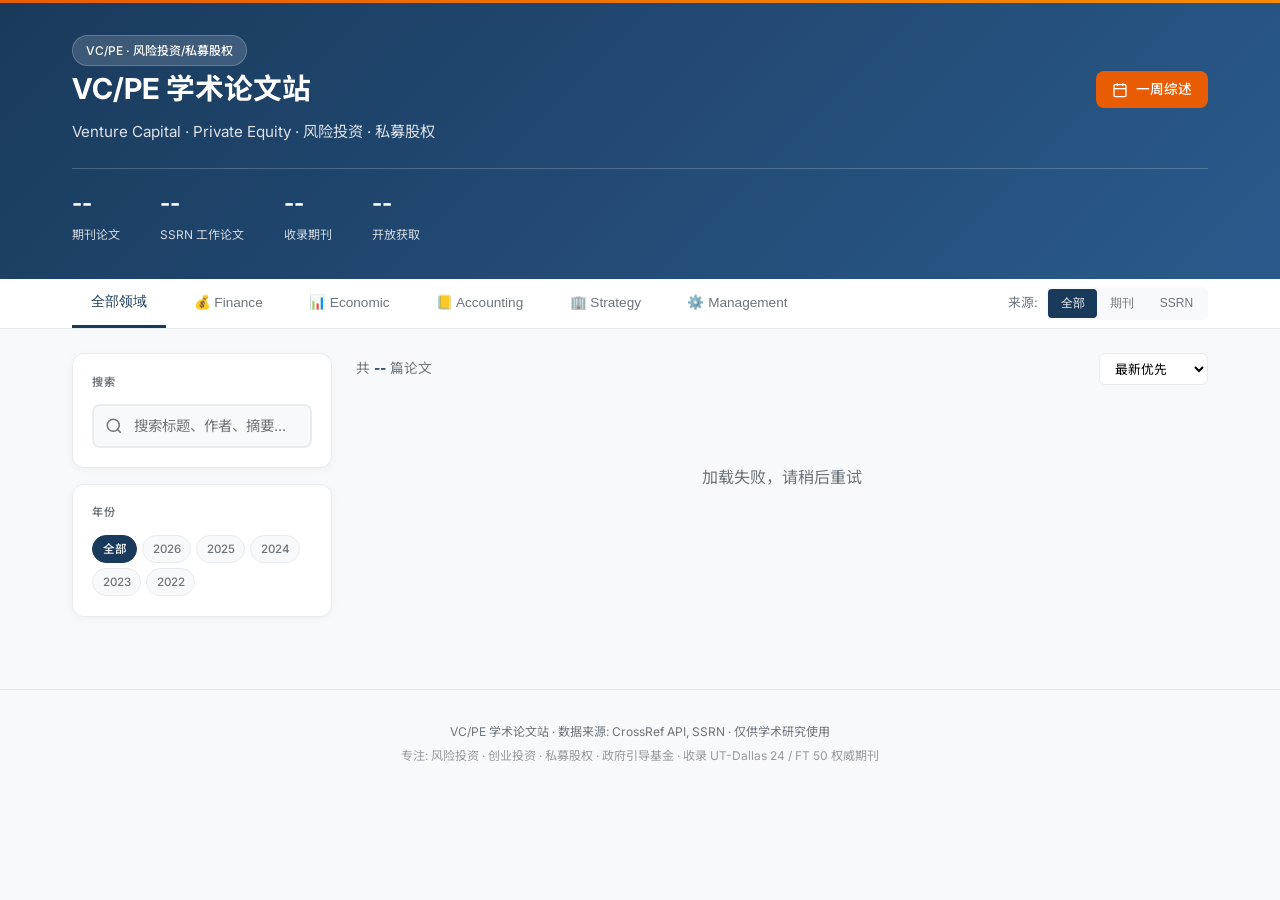
==== commit 4e826981: "update: 专注VC/PE主题过滤 - 添加VC/PE关键词过滤(风险投资/创业投资/私募股权/引导基金等) - 年份范围限定2000年至今 - CrossRef API添加from-pub-da" ====
--- a/templates/index.html
+++ b/templates/index.html
@@ -3,7 +3,7 @@
 <head>
     <meta charset="UTF-8">
     <meta name="viewport" content="width=device-width, initial-scale=1.0">
-    <title>学术论文推送站 — 商科权威期刊 + SSRN 工作论文</title>
+    <title>VC/PE 论文站 — 风险投资 · 创业投资 · 私募股权 | 商科权威期刊</title>
     <link rel="stylesheet" href="/static/css/style.css">
     <link href="https://fonts.googleapis.com/css2?family=Inter:wght@400;500;600;700&family=Noto+Sans+SC:wght@400;500;700&display=swap" rel="stylesheet">
     <style>
@@ -618,9 +618,9 @@
         <div class="header-inner">
             <div class="header-top">
                 <div>
-                    <span class="header-badge">权威期刊 + SSRN 工作论文</span>
-                    <h1>学术论文推送站</h1>
-                    <p class="header-sub">Finance · Economic · Accounting · Strategy · Management</p>
+                    <span class="header-badge">VC/PE · 风险投资/私募股权</span>
+                    <h1>VC/PE 学术论文站</h1>
+                    <p class="header-sub">Venture Capital · Private Equity · 风险投资 · 私募股权</p>
                 </div>
                 <a href="/weekly-report" class="weekly-btn" target="_blank">
                     <svg width="16" height="16" viewBox="0 0 24 24" fill="none" stroke="currentColor" stroke-width="2">
@@ -721,8 +721,8 @@
     </div>
 
     <footer class="footer">
-        <p>学术论文推送站 · 数据来源: CrossRef API, SSRN · 仅供学术研究使用</p>
-        <p style="margin-top: 0.3rem; opacity: 0.7;">收录 UT-Dallas 24 / FT 50 权威期刊</p>
+        <p>VC/PE 学术论文站 · 数据来源: CrossRef API, SSRN · 仅供学术研究使用</p>
+        <p style="margin-top: 0.3rem; opacity: 0.7;">专注: 风险投资 · 创业投资 · 私募股权 · 政府引导基金 · 收录 UT-Dallas 24 / FT 50 权威期刊</p>
     </footer>
 
     <script src="/static/js/app.js"></script>
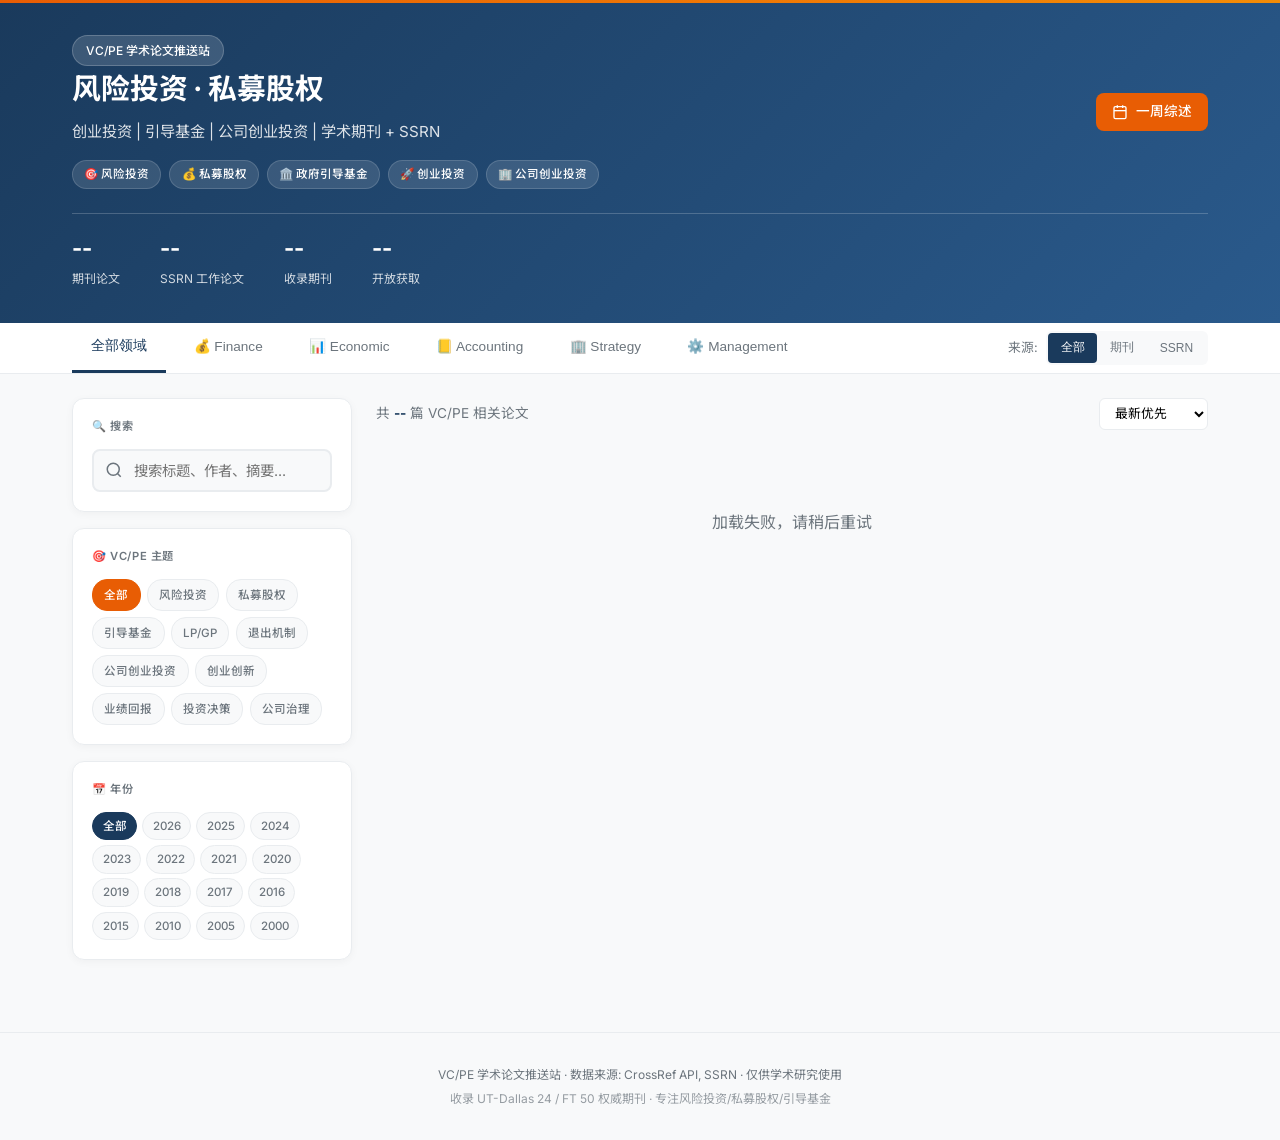
==== commit 10e76c2c: "全面升级为VC/PE学术论文推送站 主要更新： - 期刊范围：UT-Dallas 24 / FT 50 权威期刊（Finance/Economic/Accounting/Strategy/Manage" ====
--- a/templates/index.html
+++ b/templates/index.html
@@ -3,7 +3,7 @@
 <head>
     <meta charset="UTF-8">
     <meta name="viewport" content="width=device-width, initial-scale=1.0">
-    <title>VC/PE 论文站 — 风险投资 · 创业投资 · 私募股权 | 商科权威期刊</title>
+    <title>VC/PE 学术论文推送站 — 风险投资 · 创业投资 · 私募股权 · 引导基金</title>
     <link rel="stylesheet" href="/static/css/style.css">
     <link href="https://fonts.googleapis.com/css2?family=Inter:wght@400;500;600;700&family=Noto+Sans+SC:wght@400;500;700&display=swap" rel="stylesheet">
     <style>
@@ -17,7 +17,7 @@
             --text: #1a1a2e;
             --text-secondary: #6c757d;
             --border: #e9ecef;
-            
+
             /* Category colors */
             --cat-finance: #1e88e5;
             --cat-finance-bg: #e3f2fd;
@@ -104,6 +104,23 @@
             opacity: 0.85;
         }
 
+        .header-tags {
+            display: flex;
+            flex-wrap: wrap;
+            gap: 0.5rem;
+            margin-top: 1rem;
+        }
+
+        .header-tag {
+            display: inline-block;
+            background: rgba(255, 255, 255, 0.12);
+            padding: 0.25rem 0.7rem;
+            border-radius: 15px;
+            font-size: 0.72rem;
+            font-weight: 500;
+            border: 1px solid rgba(255, 255, 255, 0.15);
+        }
+
         .header-stats {
             display: flex;
             gap: 2.5rem;
@@ -220,7 +237,7 @@
             margin: 0 auto;
             padding: 1.5rem 2rem;
             display: grid;
-            grid-template-columns: 260px 1fr;
+            grid-template-columns: 280px 1fr;
             gap: 1.5rem;
         }
 
@@ -247,6 +264,36 @@
             letter-spacing: 0.05em;
             color: var(--text-secondary);
             margin-bottom: 0.8rem;
+        }
+
+        /* VC/PE Topic Pills */
+        .vcpe-topics {
+            display: flex;
+            flex-wrap: wrap;
+            gap: 0.4rem;
+        }
+
+        .vcpe-topic-pill {
+            padding: 0.35rem 0.7rem;
+            border-radius: 15px;
+            font-size: 0.72rem;
+            font-weight: 500;
+            cursor: pointer;
+            background: var(--bg);
+            border: 1px solid var(--border);
+            color: var(--text-secondary);
+            transition: all 0.2s;
+        }
+
+        .vcpe-topic-pill:hover {
+            border-color: var(--accent);
+            color: var(--accent);
+        }
+
+        .vcpe-topic-pill.active {
+            background: var(--accent);
+            border-color: var(--accent);
+            color: white;
         }
 
         /* Search */
@@ -444,7 +491,24 @@
             padding: 0.8rem;
             background: var(--bg);
             border-radius: 8px;
-            border-left: 3px solid var(--primary);
+            border-left: 3px solid var(--accent);
+        }
+
+        /* VC/PE Tags */
+        .paper-vcpe-tags {
+            display: flex;
+            flex-wrap: wrap;
+            gap: 0.4rem;
+            margin-bottom: 1rem;
+        }
+
+        .paper-vcpe-tag {
+            padding: 0.2rem 0.6rem;
+            background: linear-gradient(135deg, var(--accent) 0%, var(--accent-light) 100%);
+            color: white;
+            border-radius: 4px;
+            font-size: 0.68rem;
+            font-weight: 500;
         }
 
         .paper-tags {
@@ -618,9 +682,16 @@
         <div class="header-inner">
             <div class="header-top">
                 <div>
-                    <span class="header-badge">VC/PE · 风险投资/私募股权</span>
-                    <h1>VC/PE 学术论文站</h1>
-                    <p class="header-sub">Venture Capital · Private Equity · 风险投资 · 私募股权</p>
+                    <span class="header-badge">VC/PE 学术论文推送站</span>
+                    <h1>风险投资 · 私募股权</h1>
+                    <p class="header-sub">创业投资 | 引导基金 | 公司创业投资 | 学术期刊 + SSRN</p>
+                    <div class="header-tags">
+                        <span class="header-tag">🎯 风险投资</span>
+                        <span class="header-tag">💰 私募股权</span>
+                        <span class="header-tag">🏛️ 政府引导基金</span>
+                        <span class="header-tag">🚀 创业投资</span>
+                        <span class="header-tag">🏢 公司创业投资</span>
+                    </div>
                 </div>
                 <a href="/weekly-report" class="weekly-btn" target="_blank">
                     <svg width="16" height="16" viewBox="0 0 24 24" fill="none" stroke="currentColor" stroke-width="2">
@@ -662,7 +733,7 @@
             <button class="category-btn" data-cat="Accounting">📒 Accounting</button>
             <button class="category-btn" data-cat="Strategy & Organization">🏢 Strategy</button>
             <button class="category-btn" data-cat="Management">⚙️ Management</button>
-            
+
             <div class="source-toggle">
                 <span>来源:</span>
                 <div class="toggle-group">
@@ -677,7 +748,7 @@
     <div class="main-container">
         <aside class="sidebar">
             <div class="sidebar-card">
-                <div class="sidebar-title">搜索</div>
+                <div class="sidebar-title">🔍 搜索</div>
                 <div class="search-box">
                     <svg class="search-icon" viewBox="0 0 24 24" fill="none" stroke="currentColor" stroke-width="2">
                         <circle cx="11" cy="11" r="8"/><path d="M21 21l-4.35-4.35"/>
@@ -687,7 +758,24 @@
             </div>
 
             <div class="sidebar-card">
-                <div class="sidebar-title">年份</div>
+                <div class="sidebar-title">🎯 VC/PE 主题</div>
+                <div class="vcpe-topics" id="vcpe-topics">
+                    <span class="vcpe-topic-pill active" data-topic="">全部</span>
+                    <span class="vcpe-topic-pill" data-topic="风险投资/创业投资">风险投资</span>
+                    <span class="vcpe-topic-pill" data-topic="私募股权">私募股权</span>
+                    <span class="vcpe-topic-pill" data-topic="政府引导基金">引导基金</span>
+                    <span class="vcpe-topic-pill" data-topic="LP/GP">LP/GP</span>
+                    <span class="vcpe-topic-pill" data-topic="退出机制">退出机制</span>
+                    <span class="vcpe-topic-pill" data-topic="公司创业投资">公司创业投资</span>
+                    <span class="vcpe-topic-pill" data-topic="创业与创新">创业创新</span>
+                    <span class="vcpe-topic-pill" data-topic="业绩与回报">业绩回报</span>
+                    <span class="vcpe-topic-pill" data-topic="投资决策">投资决策</span>
+                    <span class="vcpe-topic-pill" data-topic="公司治理">公司治理</span>
+                </div>
+            </div>
+
+            <div class="sidebar-card">
+                <div class="sidebar-title">📅 年份</div>
                 <div class="year-pills" id="year-filters">
                     <span class="year-pill active" data-year="">全部</span>
                     <span class="year-pill" data-year="2026">2026</span>
@@ -695,13 +783,23 @@
                     <span class="year-pill" data-year="2024">2024</span>
                     <span class="year-pill" data-year="2023">2023</span>
                     <span class="year-pill" data-year="2022">2022</span>
+                    <span class="year-pill" data-year="2021">2021</span>
+                    <span class="year-pill" data-year="2020">2020</span>
+                    <span class="year-pill" data-year="2019">2019</span>
+                    <span class="year-pill" data-year="2018">2018</span>
+                    <span class="year-pill" data-year="2017">2017</span>
+                    <span class="year-pill" data-year="2016">2016</span>
+                    <span class="year-pill" data-year="2015">2015</span>
+                    <span class="year-pill" data-year="2010">2010</span>
+                    <span class="year-pill" data-year="2005">2005</span>
+                    <span class="year-pill" data-year="2000">2000</span>
                 </div>
             </div>
         </aside>
 
         <main class="paper-list">
             <div class="paper-list-header">
-                <div class="paper-count">共 <strong id="paper-total">--</strong> 篇论文</div>
+                <div class="paper-count">共 <strong id="paper-total">--</strong> 篇 VC/PE 相关论文</div>
                 <select class="sort-select" id="sort-select">
                     <option value="newest">最新优先</option>
                     <option value="oldest">最早优先</option>
@@ -721,8 +819,8 @@
     </div>
 
     <footer class="footer">
-        <p>VC/PE 学术论文站 · 数据来源: CrossRef API, SSRN · 仅供学术研究使用</p>
-        <p style="margin-top: 0.3rem; opacity: 0.7;">专注: 风险投资 · 创业投资 · 私募股权 · 政府引导基金 · 收录 UT-Dallas 24 / FT 50 权威期刊</p>
+        <p>VC/PE 学术论文推送站 · 数据来源: CrossRef API, SSRN · 仅供学术研究使用</p>
+        <p style="margin-top: 0.3rem; opacity: 0.7;">收录 UT-Dallas 24 / FT 50 权威期刊 · 专注风险投资/私募股权/引导基金</p>
     </footer>
 
     <script src="/static/js/app.js"></script>
@@ -732,10 +830,22 @@
             category: '',
             source: '',
             year: '',
+            topic: '',
             q: '',
             sort: 'newest',
             page: 1
         };
+
+        // VC/PE Topic filter
+        document.querySelectorAll('.vcpe-topic-pill').forEach(pill => {
+            pill.addEventListener('click', () => {
+                document.querySelectorAll('.vcpe-topic-pill').forEach(p => p.classList.remove('active'));
+                pill.classList.add('active');
+                currentFilters.topic = pill.dataset.topic;
+                currentFilters.page = 1;
+                fetchPapers();
+            });
+        });
 
         // Category navigation
         document.querySelectorAll('.category-btn').forEach(btn => {
@@ -794,6 +904,7 @@
             if (currentFilters.category) params.append('category', currentFilters.category);
             if (currentFilters.source) params.append('source', currentFilters.source);
             if (currentFilters.year) params.append('year', currentFilters.year);
+            if (currentFilters.topic) params.append('topic', currentFilters.topic);
             if (currentFilters.q) params.append('q', currentFilters.q);
             params.append('sort', currentFilters.sort);
             params.append('page', currentFilters.page);
@@ -815,17 +926,23 @@
         // Render papers
         function renderPapers(data) {
             const container = document.getElementById('paper-list-container');
-            
+
             if (!data.papers || data.papers.length === 0) {
-                container.innerHTML = '<div class="empty-state"><p>暂无论文</p></div>';
+                container.innerHTML = `
+                    <div class="empty-state">
+                        <h3>暂未找到 VC/PE 相关论文</h3>
+                        <p>请调整筛选条件或等待新论文入库</p>
+                    </div>
+                `;
                 return;
             }
 
             container.innerHTML = data.papers.map(paper => {
                 const category = paper.category || 'Other';
-                const tags = (paper.auto_tags || []).slice(0, 4);
+                const tags = (paper.auto_tags || []).filter(t => !['中国', '美国', '欧洲', '其他'].includes(t));
+                const regionTags = (paper.auto_tags || []).filter(t => ['中国', '美国', '欧洲'].includes(t));
                 const isSsrn = paper.source === 'SSRN' || paper.paper_type === 'working_paper';
-                
+
                 return `
                     <div class="paper-card">
                         <div>
@@ -841,14 +958,19 @@
                         <div class="paper-authors">
                             👤 ${(paper.authors || []).slice(0, 4).join(', ')}${(paper.authors || []).length > 4 ? ' et al.' : ''}
                         </div>
-                        ${paper.abstract ? `<div class="paper-abstract">${paper.abstract.slice(0, 250)}${paper.abstract.length > 250 ? '...' : ''}</div>` : ''}
+                        ${paper.abstract ? `<div class="paper-abstract">${paper.abstract.slice(0, 300)}${paper.abstract.length > 300 ? '...' : ''}</div>` : ''}
                         ${tags.length > 0 ? `
+                            <div class="paper-vcpe-tags">
+                                ${tags.slice(0, 4).map(t => `<span class="paper-vcpe-tag">${t}</span>`).join('')}
+                            </div>
+                        ` : ''}
+                        ${regionTags.length > 0 ? `
                             <div class="paper-tags">
-                                ${tags.map(t => `<span class="paper-tag">${t}</span>`).join('')}
+                                ${regionTags.map(t => `<span class="paper-tag">${t}</span>`).join('')}
                             </div>
                         ` : ''}
                         <div class="paper-actions">
-                            <a href="${paper.url || paper.doi ? `https://doi.org/${paper.doi}` : '#'}" 
+                            <a href="${paper.url || paper.doi ? `https://doi.org/${paper.doi}` : '#'}"
                                class="btn btn-primary" target="_blank" ${!paper.doi ? 'onclick="return false;"' : ''}>
                                 前往期刊
                             </a>
@@ -867,25 +989,25 @@
         function renderPagination(data) {
             const container = document.getElementById('pagination');
             const { page, total_pages } = data;
-            
+
             if (total_pages <= 1) {
                 container.innerHTML = '';
                 return;
             }
 
             let html = '';
-            
+
             // Prev
             html += `<a class="page-btn ${page === 1 ? 'disabled' : ''}" data-page="${page - 1}">‹</a>`;
-            
+
             // Pages
             for (let i = 1; i <= Math.min(total_pages, 10); i++) {
                 html += `<a class="page-btn ${i === page ? 'active' : ''}" data-page="${i}">${i}</a>`;
             }
-            
+
             // Next
             html += `<a class="page-btn ${page === total_pages ? 'disabled' : ''}" data-page="${page + 1}">›</a>`;
-            
+
             container.innerHTML = html;
 
             // Add listeners
